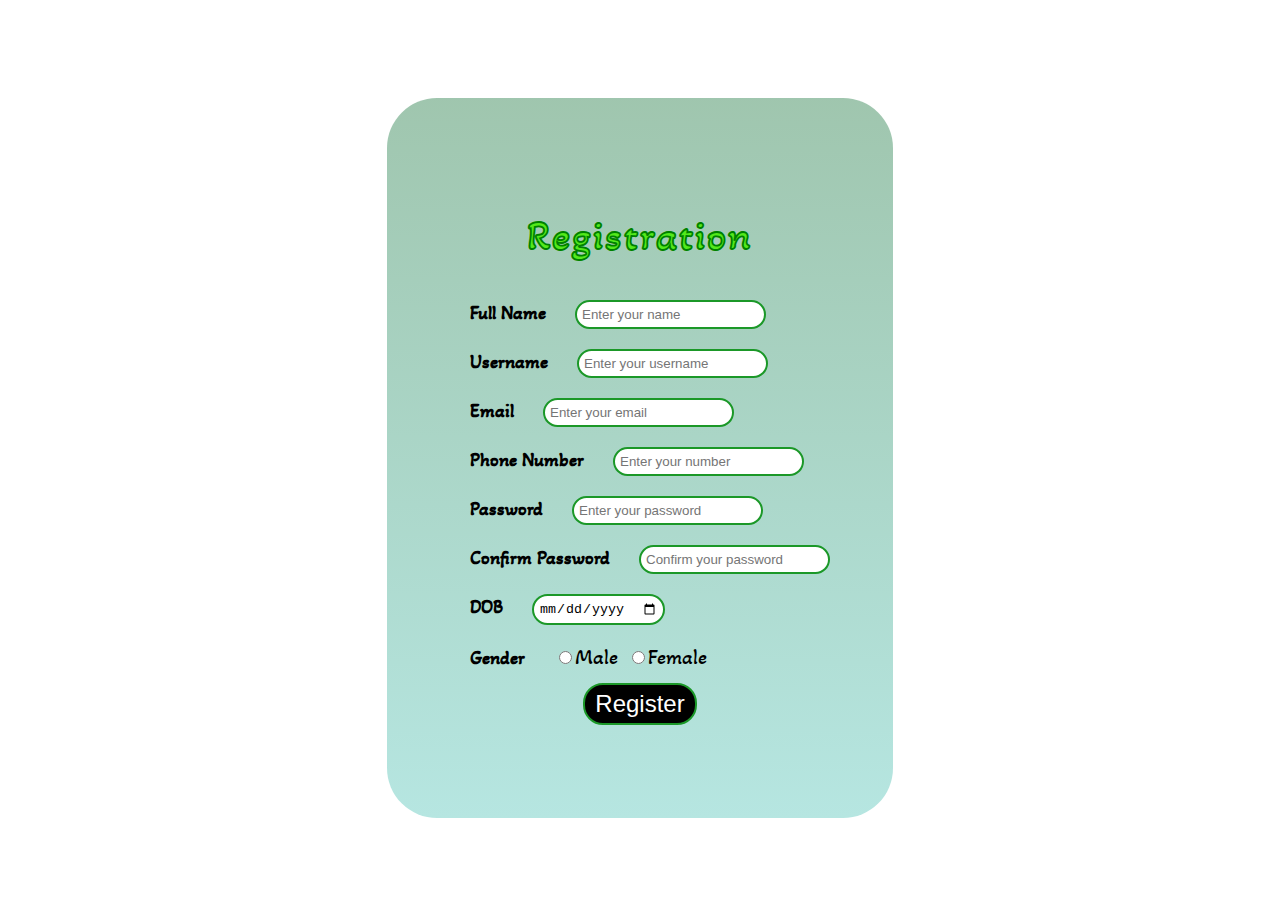
==== form.html @ 7d5963cb "Add files via upload" ====
<!DOCTYPE html>
<html lang="en" dir="ltr">
<head>
  <meta charset="UTF-8">
  <meta name="viewport" content="width=device-width, initial-scale=1.0">
  <title> Responsive Registration Form | CodingLab </title>
  <!-- <link rel="stylesheet" href="form.css"> -->
   <style>
    @import url('https://fonts.googleapis.com/css2?family=Akaya+Kanadaka&display=swap');
 body{
    font-family: "Akaya Kanadaka", system-ui;
   font-weight: 400;
   font-style: normal;
    height: 100vh;
    display: flex;
    align-items: center;
    justify-content: center;
    background-image: url(./assets/greenmountain.jpg);
    background-size: cover;
   
    /* background: linear-gradient(180deg,rgb(9, 156, 205),rgb(205, 16, 16)); */
}
.container{
    height: 80%;
    width: 40%;
    background: linear-gradient(180deg,rgba(16, 112, 53, 0.4),rgb(13, 172, 156,0.3));
    display: flex;
    align-items: center;
    justify-content: center;
    flex-direction: column;
    border-color: red;
    border-radius: 50px;
}
.title{
    position: relative;
    top: 0%;
    font-size: 2.6rem;
    margin: 20px;
    color: rgb(82, 234, 27);
    font-weight: 900;
    letter-spacing: 2px;
    -webkit-text-stroke: 0.5px green;
}

.details{
    font-size: 1.2rem;
    font-weight: 700;
    margin: 20px;
}
.input-box{
    margin: 10px;
    font-size: 2rem;

}
input{
    border: 2px solid rgb(27, 152, 40);
    border-radius: 20px;
    padding: 5px;
}
.radioname{
    font-size: 1.3rem;
}
input:hover{
    /* border: 3px solid rgb(14, 199, 20); */
    box-shadow: 3px 3px 10px green;
}
.button input{
    color: white;
    background: #000;
    font-size: 1.5rem;
    padding: 5px 10px;
}
.button input:hover{
    box-shadow: 4px 4px 10px green;
}
.radiobox input{
    accent-color: rgb(0, 255, 0);
}
   </style>
</head>
<body>
  <div class="container">
    <div class="title">Registration</div>
    <div class="content">
      <form action="index.html">
        <div class="user-details">
          <div class="input-box">
            <span class="details">Full Name</span>
            <input type="text" placeholder="Enter your name" >
          </div>
         
          <div class="input-box">
            <span class="details">Username</span>
            <input type="text" placeholder="Enter your username" >
          </div>
          
          <div class="input-box">
            <span class="details">Email</span>
            <input type="email" placeholder="Enter your email" >
          </div>
          
          <div class="input-box">
            <span class="details">Phone Number</span>
            <input type="text" placeholder="Enter your number" >
          </div>
          
          <div class="input-box" >
            <label for="pass">
            <span class="details" >Password</span>
            <input type="text" placeholder="Enter your password" id="pass">
        </label>
          </div>
         
          <div class="input-box">
            <span class="details">Confirm Password</span>
            <input type="text" placeholder="Confirm your password" >
          </div>
          <div class="input-box">
            <span class="details">DOB</span>
            <input type="date" placeholder="Confirm your password" >
          </div>
          <!-- <select class="input-box" name="Course" id="">
            <option >CS</option>
            <option >CE</option>
          </select> -->
          <div class="input-box radiobox">
            <label for="gender">
            <span class="details">Gender</span>
            <input type="radio" name="gender" id="gender"><span class="radioname">Male</span>
        </label>
        <label for="gender2">
            <input type="radio" name="gender" id="gender2"><span class="radioname">Female</span>
        </label>
          </div>
          <!-- <input type="file" name="" id="">
          <input type="color" name="" id=""> -->

        </div>
       
        </div>
      
        <div class="button">
          <input type="submit" value="Register">
        </div>
      </form>
    </div>
  </div>
</body>
</html>
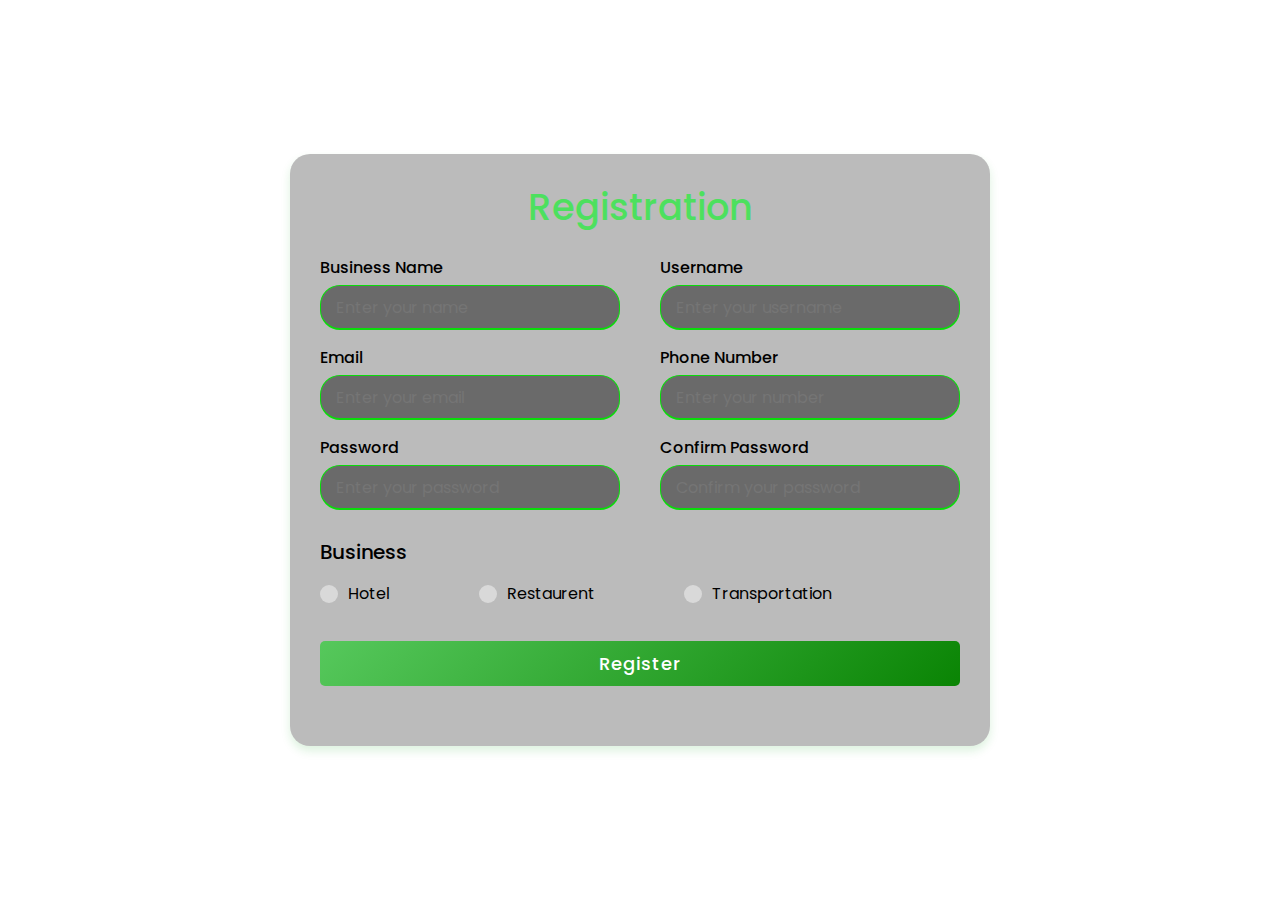
==== commit eae21543: "updated" ====
--- a/form.html
+++ b/form.html
@@ -1,149 +1,75 @@
 <!DOCTYPE html>
 <html lang="en" dir="ltr">
-<head>
-  <meta charset="UTF-8">
-  <meta name="viewport" content="width=device-width, initial-scale=1.0">
-  <title> Responsive Registration Form | CodingLab </title>
-  <!-- <link rel="stylesheet" href="form.css"> -->
-   <style>
-    @import url('https://fonts.googleapis.com/css2?family=Akaya+Kanadaka&display=swap');
- body{
-    font-family: "Akaya Kanadaka", system-ui;
-   font-weight: 400;
-   font-style: normal;
-    height: 100vh;
-    display: flex;
-    align-items: center;
-    justify-content: center;
-    background-image: url(./assets/greenmountain.jpg);
-    background-size: cover;
-   
-    /* background: linear-gradient(180deg,rgb(9, 156, 205),rgb(205, 16, 16)); */
-}
-.container{
-    height: 80%;
-    width: 40%;
-    background: linear-gradient(180deg,rgba(16, 112, 53, 0.4),rgb(13, 172, 156,0.3));
-    display: flex;
-    align-items: center;
-    justify-content: center;
-    flex-direction: column;
-    border-color: red;
-    border-radius: 50px;
-}
-.title{
-    position: relative;
-    top: 0%;
-    font-size: 2.6rem;
-    margin: 20px;
-    color: rgb(82, 234, 27);
-    font-weight: 900;
-    letter-spacing: 2px;
-    -webkit-text-stroke: 0.5px green;
-}
+  <head>
+    <meta charset="UTF-8" />
+    <meta name="viewport" content="width=device-width, initial-scale=1.0" />
+    <title>Responsive Registration Form | CodingLab</title>
+    <link rel="stylesheet" href="form.css" />
+  </head>
+  <body>
+    <div class="container">
+      <div class="title">Registration</div>
+      <div class="content">
+        <form action="#">
+          <div class="user-details">
+            <div class="input-box">
+              <span class="details">Business Name</span>
+              <input type="text" placeholder="Enter your name" required />
+            </div>
 
-.details{
-    font-size: 1.2rem;
-    font-weight: 700;
-    margin: 20px;
-}
-.input-box{
-    margin: 10px;
-    font-size: 2rem;
+            <div class="input-box">
+              <span class="details">Username</span>
+              <input type="text" placeholder="Enter your username" required />
+            </div>
 
-}
-input{
-    border: 2px solid rgb(27, 152, 40);
-    border-radius: 20px;
-    padding: 5px;
-}
-.radioname{
-    font-size: 1.3rem;
-}
-input:hover{
-    /* border: 3px solid rgb(14, 199, 20); */
-    box-shadow: 3px 3px 10px green;
-}
-.button input{
-    color: white;
-    background: #000;
-    font-size: 1.5rem;
-    padding: 5px 10px;
-}
-.button input:hover{
-    box-shadow: 4px 4px 10px green;
-}
-.radiobox input{
-    accent-color: rgb(0, 255, 0);
-}
-   </style>
-</head>
-<body>
-  <div class="container">
-    <div class="title">Registration</div>
-    <div class="content">
-      <form action="index.html">
-        <div class="user-details">
-          <div class="input-box">
-            <span class="details">Full Name</span>
-            <input type="text" placeholder="Enter your name" >
+            <div class="input-box">
+              <span class="details">Email</span>
+              <input type="email" placeholder="Enter your email" required />
+            </div>
+
+            <div class="input-box">
+              <span class="details">Phone Number</span>
+              <input type="text" placeholder="Enter your number" required />
+            </div>
+
+            <div class="input-box">
+              <span class="details">Password</span>
+              <input type="text" placeholder="Enter your password" required />
+            </div>
+
+            <div class="input-box">
+              <span class="details">Confirm Password</span>
+              <input type="text" placeholder="Confirm your password" required />
+            </div>
           </div>
-         
-          <div class="input-box">
-            <span class="details">Username</span>
-            <input type="text" placeholder="Enter your username" >
+
+          <div class="gender-details">
+            <input type="radio" name="bus-type" id="dot-1" />
+            <input type="radio" name="bus-type" id="dot-2" />
+            <input type="radio" name="bus-type" id="dot-3" />
+            <span class="gender-title">Business</span>
+            <div class="category">
+              <label for="dot-1">
+                <span class="dot one"></span>
+                <span class="bus-type">Hotel</span>
+              </label>
+
+              <label for="dot-2">
+                <span class="dot two"></span>
+                <span class="bus-type">Restaurent</span>
+              </label>
+              <label for="dot-3">
+                <span class="dot three"></span>
+                <span class="bus-type">Transportation</span>
+              </label>
+            </div>
           </div>
-          
-          <div class="input-box">
-            <span class="details">Email</span>
-            <input type="email" placeholder="Enter your email" >
+
+          <div class="button">
+            <input type="submit" value="Register" />
           </div>
-          
-          <div class="input-box">
-            <span class="details">Phone Number</span>
-            <input type="text" placeholder="Enter your number" >
-          </div>
-          
-          <div class="input-box" >
-            <label for="pass">
-            <span class="details" >Password</span>
-            <input type="text" placeholder="Enter your password" id="pass">
-        </label>
-          </div>
-         
-          <div class="input-box">
-            <span class="details">Confirm Password</span>
-            <input type="text" placeholder="Confirm your password" >
-          </div>
-          <div class="input-box">
-            <span class="details">DOB</span>
-            <input type="date" placeholder="Confirm your password" >
-          </div>
-          <!-- <select class="input-box" name="Course" id="">
-            <option >CS</option>
-            <option >CE</option>
-          </select> -->
-          <div class="input-box radiobox">
-            <label for="gender">
-            <span class="details">Gender</span>
-            <input type="radio" name="gender" id="gender"><span class="radioname">Male</span>
-        </label>
-        <label for="gender2">
-            <input type="radio" name="gender" id="gender2"><span class="radioname">Female</span>
-        </label>
-          </div>
-          <!-- <input type="file" name="" id="">
-          <input type="color" name="" id=""> -->
-
-        </div>
-       
-        </div>
-      
-        <div class="button">
-          <input type="submit" value="Register">
-        </div>
-      </form>
+        </form>
+      </div>
     </div>
-  </div>
-</body>
-</html>+  </body>
+</html>
--- a/form.css
+++ b/form.css
@@ -0,0 +1,168 @@
+
+@import url('https://fonts.googleapis.com/css2?family=Poppins:wght@200;300;400;500;600;700&display=swap');
+
+* {
+  margin: 0;
+  padding: 0;
+  box-sizing: border-box;
+  font-family: 'Poppins', sans-serif;
+}
+
+body {
+  height: 100vh;
+  display: flex;
+  justify-content: center;
+  align-items: center;
+  padding: 10px;
+  /* background: linear-gradient(135deg, #71b7e6, #ee0510); */
+  background-image: url(./assets/greenmountain.jpg);
+  background-position: center;
+}
+
+.container {
+  max-width: 700px;
+  width: 100%;
+  background-color: #00000044;
+  padding: 25px 30px;
+  border-radius: 20px;
+  box-shadow: 0 5px 10px rgba(30, 170, 39, 0.15);
+}
+
+.container .title { 
+  text-align: center;
+  font-size: 2.3rem;
+  font-weight: 500;
+  position: relative;
+  color: #4de05e;
+}
+
+
+
+.content form .user-details {
+  display: flex;
+  flex-wrap: wrap;
+  justify-content: space-between;
+  margin: 20px 0 12px 0;
+}
+
+form .user-details .input-box {
+  margin-bottom: 15px;
+  width: calc(100% / 2 - 20px);
+}
+
+form .input-box span.details {
+  display: block;
+  font-weight: 500;
+  margin-bottom: 5px;
+}
+
+.user-details .input-box input {
+  color: white;
+  height: 45px;
+  width: 100%;
+  outline: none;
+  font-size: 16px;
+  border-radius: 20px;
+  padding-left: 15px;
+  border: 1px solid #0adc0a;
+  border-bottom-width: 2px;
+  transition: all 0.3s ease;
+  background-color: #0000006e;
+}
+
+.user-details .input-box input:focus,
+.user-details .input-box input:valid {
+  /* border-color: #2adc1ada; */
+  box-shadow: 2px 3px 10px rgb(8, 247, 8) ;
+}
+
+form .gender-details .gender-title {
+  font-size: 20px;
+  font-weight: 500;
+}
+
+form .category {
+  display: flex;
+  width: 80%;
+  margin: 14px 0;
+  justify-content: space-between;
+}
+
+form .category label {
+  display: flex;
+  align-items: center;
+  cursor: pointer;
+}
+
+form .category label .dot {
+  height: 18px;
+  width: 18px;
+  border-radius: 50%;
+  margin-right: 10px;
+  background: #d9d9d9;
+  border: 5px solid transparent;
+  transition: all 0.3s ease;
+}
+
+#dot-1:checked~.category label .one,
+#dot-2:checked~.category label .two,
+#dot-3:checked~.category label .three {
+  background: #0bd329;
+  border-color: #055418;
+}
+
+form input[type="radio"] {
+  display: none;
+}
+
+form .button {
+  height: 45px;
+  margin: 35px 0
+}
+
+form .button input {
+  height: 100%;
+  width: 100%;
+  border-radius: 5px;
+  border: none;
+  color: #fff;
+  font-size: 18px;
+  font-weight: 500;
+  letter-spacing: 1px;
+  cursor: pointer;
+  transition: all 0.3s ease;
+  background: linear-gradient(135deg, #56c85c, #0a8404);
+}
+
+form .button input:hover {
+  background: linear-gradient(-135deg, #4bd354, #07a219);
+}
+
+@media(max-width: 584px) {
+  .container {
+    max-width: 100%;
+  }
+
+  form .user-details .input-box {
+    margin-bottom: 15px;
+    width: 100%;
+  }
+
+  form .category {
+    width: 100%;
+  }
+
+  .content form .user-details {
+    max-height: 300px;
+    overflow-y: scroll;
+  }
+
+  .user-details::-webkit-scrollbar {
+    width: 5px;
+  }
+}
+@media(max-width: 459px) {
+  .container .content .category {
+    flex-direction: column;
+  }
+}